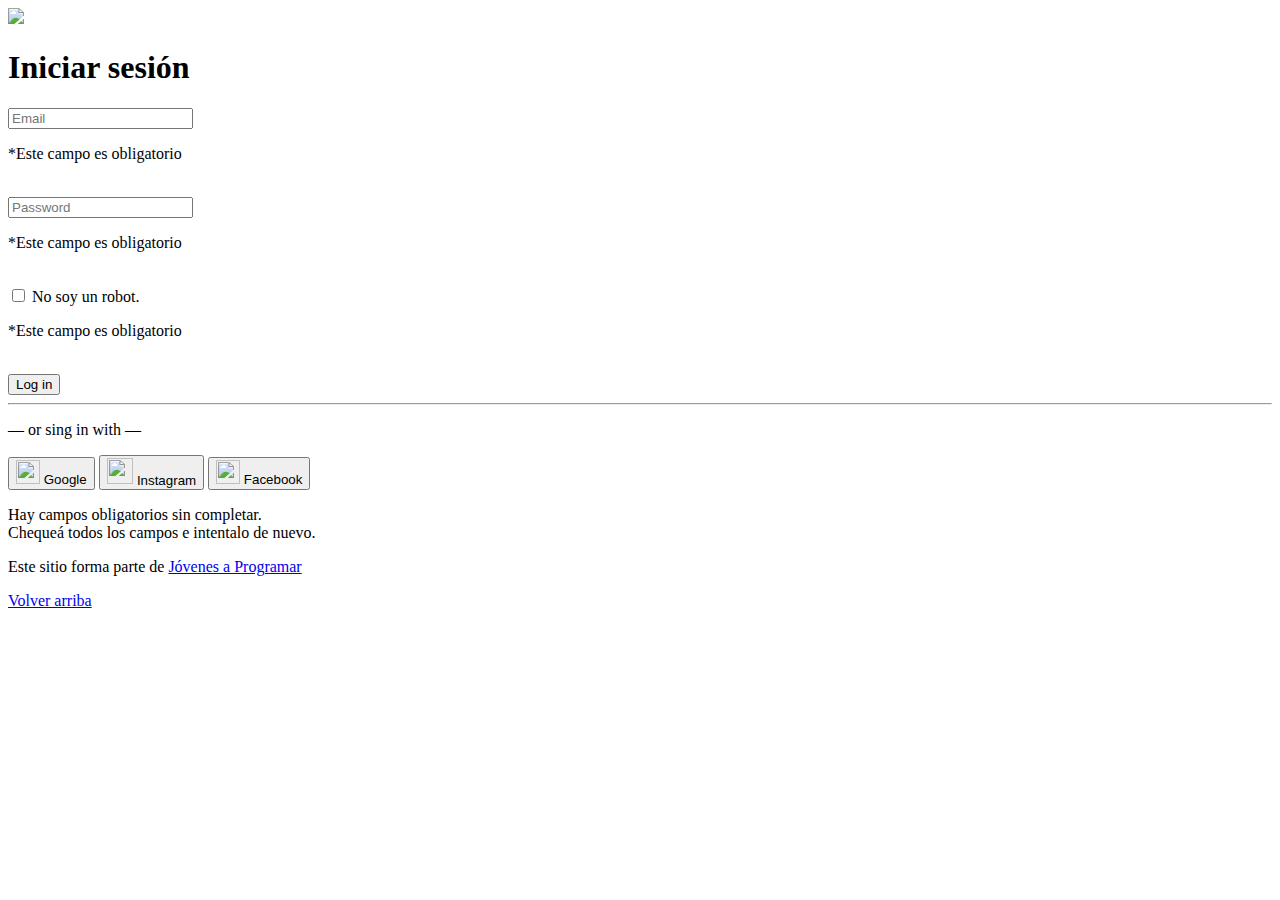
==== index.html @ 54c378b6 "Va una parte" ====
<!DOCTYPE html>
<html lang="es">

<head>
  <meta http-equiv="Content-Type" content="text/html; charset=UTF-8">
  <meta name="viewport" content="width=device-width, initial-scale=1, shrink-to-fit=no">
  <title>eMercado - Todo lo que busques está aquí</title>

  <link href="https://fonts.googleapis.com/css?family=Raleway:300,300i,400,400i,700,700i,900,900i" rel="stylesheet">
  <link href="css/bootstrap.min.css" rel="stylesheet">
  <link href="css/styles.css" rel="stylesheet">
  <link href="css/night-mode.css" rel="stylesheet" id="night-mode-stylesheet" disabled>
</head>

<body>
  <nav class="navbar navbar-expand-lg navbar-dark bg-dark p-1">
    <div class="container">
      <button class="navbar-toggler" type="button" data-bs-toggle="collapse" data-bs-target="#navbarNav"
        aria-controls="navbarNav" aria-expanded="false" aria-label="Toggle navigation">
        <span class="navbar-toggler-icon"></span>
      </button>
      <div class="collapse navbar-collapse" id="navbarNav">
        <ul class="navbar-nav w-100 justify-content-between">
          <li class="nav-item">
            <a class="nav-link active" href="index.html">Inicio</a>
          </li>
          <li class="nav-item">
            <a class="nav-link" href="categories.html">Categorías</a>
          </li>
          <li class="nav-item">
            <a class="nav-link" href="sell.html">Vender</a>
          </li>
            <li class="nav-item dropdown">
              <button href="#" class="buttonemail" id="email" role="button" data-bs-toggle="dropdown"
                aria-expanded="false"></button>
            <ul class="dropdown-menu">
              <li><a class="dropdown-item" href="my-profile.html">Mi Perfil</a></li>
              <li><a class="dropdown-item" href="cart.html">Carrito</a></li> 
              <div class="form-check form-switch">
                <input class="form-check-input" type="checkbox" id="night-mode-switch">
                <label class="form-check-label" for="night-mode-switch">Modo Noche</label>
              </div>
              <li><hr class="dropdown-divider"></li>
              <li><a id="logout" class="dropdown-item" href="login.html">Cerrar Sesión</a></li>
            </ul>
          </li>
        </ul>
      </div>
    </div>
  </nav>
  <main>
    <div class="jumbotron text-center"></div>
    <div class="album py-5 bg-light">
      <div class="container">
        <div class="row">
          <div class="col-md-4">
            <div class="card mb-4 shadow-sm custom-card cursor-active" id="autos">
              <img class="bd-placeholder-img card-img-top" src="img/cars_index.jpg"
                alt="Imgagen representativa de la categoría 'Autos'">
              <h3 class="m-3">Autos</h3>
              <div class="card-body">
                <p class="card-text">Los mejores precios en autos 0 kilómetro, de alta y media gama.</p>
              </div>
            </div>
          </div>
          <div class="col-md-4">
            <div class="card mb-4 shadow-sm custom-card cursor-active" id="juguetes">
              <img class="bd-placeholder-img card-img-top" src="img/toys_index.jpg"
                alt="Imgagen representativa de la categoría 'Juguetes'">
              <h3 class="m-3">Juguetes</h3>
              <div class="card-body">
                <p class="card-text">Encuentra aquí los mejores precios para niños/as de cualquier edad.</p>
              </div>
            </div>
          </div>
          <div class="col-md-4">
            <div class="card mb-4 shadow-sm custom-card cursor-active" id="muebles">
              <img class="bd-placeholder-img card-img-top" src="img/furniture_index.jpg"
                alt="Imgagen representativa de la categoría 'Muebles'">
              <h3 class="m-3">Muebles</h3>
              <div class="card-body">
                <p class="card-text">Muebles antiguos, nuevos y para ser armados por uno mismo.</p>
              </div>
            </div>
          </div>
        </div>
        <div class="row">
          <a id="botonMas" class="btn btn-light btn-lg btn-block" href="categories.html">Y mucho más!</a>
        </div>
      </div>
    </div>
  </main>
  <footer class="text-muted">
    <div class="container">
      <p class="float-end">
        <a class="links" href="#">Volver arriba</a>
      </p>
      <p class="links">Este sitio forma parte de <a class="links" href="https://jovenesaprogramar.edu.uy/" target="_blank">Jovenes a Programar</a></p>
    </div>
  </footer>
  <script src="js/bootstrap.bundle.min.js"></script>
  <script src="js/index.js"></script>
  <script src="js/init.js"></script>
  <script src="js/products.js"></script>
</body>

</html>
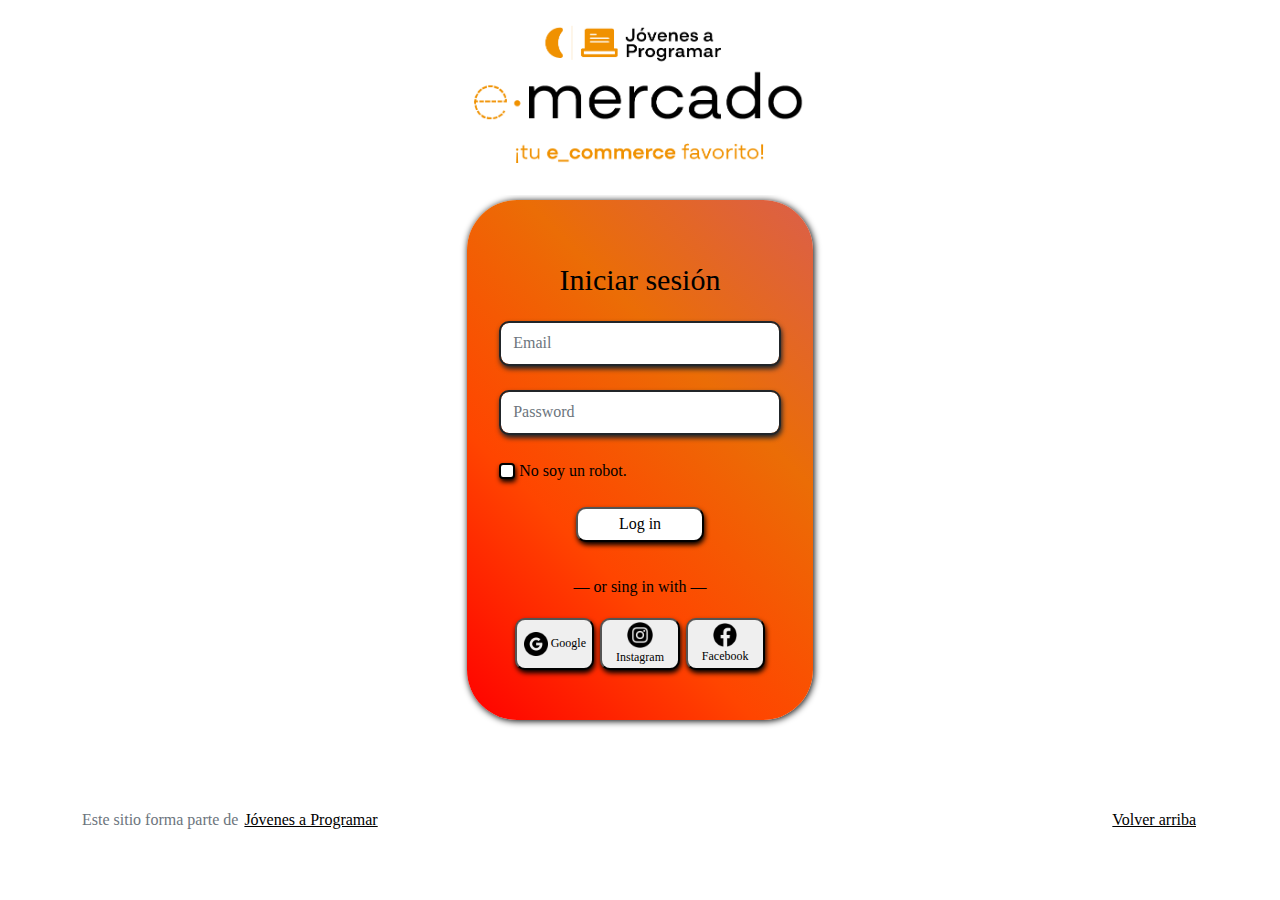
==== commit 90f5c689: "arreglos" ====
--- a/index.html
+++ b/index.html
@@ -31,7 +31,7 @@
             <a class="nav-link" href="sell.html">Vender</a>
           </li>
             <li class="nav-item dropdown">
-              <button href="#" class="buttonemail" id="email" role="button" data-bs-toggle="dropdown"
+              <button class="nav-link" href="#" class="buttonemail" id="email" role="button" data-bs-toggle="dropdown"
                 aria-expanded="false"></button>
             <ul class="dropdown-menu">
               <li><a class="dropdown-item" href="my-profile.html">Mi Perfil</a></li>
--- a/css/styles.css
+++ b/css/styles.css
@@ -0,0 +1,255 @@
+.jumbotron,
+.card-body,
+.container,
+.site-header {
+  font-family: 'Verdana', serif !important;
+}
+
+.jumbotron .display-4 {
+  font-weight: bold;
+}
+
+nav a {
+  text-decoration: none;
+}
+
+.bd-placeholder-img {
+  font-size: 1.125rem;
+  text-anchor: middle;
+  -webkit-user-select: none;
+  -moz-user-select: none;
+  -ms-user-select: none;
+  user-select: none;
+}
+
+@media (min-width: 768px) {
+  .bd-placeholder-img-lg {
+    font-size: 3.5rem;
+  }
+}
+
+.jumbotron {
+  height: 50vh;
+  padding: 5em inherit;
+  margin-bottom: 0;
+  background-color: #53C0FB;
+  background: url('../img/cover_back.png');
+  background-size: cover;
+  background-position: center;
+  background-repeat: no-repeat;
+  color: black;
+  font-weight: bold;
+}
+
+@media (min-width: 768px) {
+  .jumbotron {
+    padding-top: 6rem;
+    padding-bottom: 6rem;
+  }
+}
+
+.jumbotron p:last-child {
+  margin-bottom: 0;
+}
+
+.jumbotron-heading {
+  font-weight: 300;
+}
+
+.jumbotron .container {
+  max-width: 40rem;
+  background-color: rgba(255, 255, 255, 0.5);
+  border-radius: 10px;
+  text-shadow: 1px 1px 2px grey;
+}
+
+.jumbotron .lead {
+  font-size: 38px;
+}
+
+footer {
+  padding-top: 3rem;
+  padding-bottom: 3rem;
+}
+
+footer p {
+  margin-bottom: .25rem;
+}
+
+.site-header a {
+  color: white;
+  transition: ease-in-out color .15s;
+}
+
+.site-header .dropdown-menu a {
+  color: black;
+}
+
+.dropzone {
+  border: 2px dashed #0087F7;
+  border-radius: 5px;
+  background: white;
+}
+
+.img-fit {
+  max-height: 100%;
+}
+
+.alert {
+  position: fixed;
+  top: 80px;
+  width: 50%;
+  left: 50%;
+  transform: translate(-50%, 0);
+}
+
+.lds-ring {
+  display: inline-block;
+  position: relative;
+  width: 64px;
+  height: 64px;
+  top: 50%;
+  left: 50%;
+}
+
+.cursor-active {
+  cursor: pointer;
+}
+
+.left {
+  float: left;
+  padding: 4px;
+  background-color: rgba(255, 255, 255, 0.5);
+}
+
+.lds-ring div {
+  box-sizing: border-box;
+  display: block;
+  position: absolute;
+  width: 51px;
+  height: 51px;
+  margin: 6px;
+  border: 6px solid #fff;
+  border-radius: 50%;
+  animation: lds-ring 1.2s cubic-bezier(0.5, 0, 0.5, 1) infinite;
+  border-color: #fff transparent transparent transparent;
+}
+
+.lds-ring div:nth-child(1) {
+  animation-delay: -0.45s;
+}
+
+.lds-ring div:nth-child(2) {
+  animation-delay: -0.3s;
+}
+
+.lds-ring div:nth-child(3) {
+  animation-delay: -0.15s;
+}
+
+@keyframes lds-ring {
+  0% {
+    transform: rotate(0deg);
+  }
+
+  100% {
+    transform: rotate(360deg);
+  }
+}
+
+.signin {
+  width: 100%;
+  max-width: 330px;
+  padding: 15px;
+  margin: auto;
+}
+
+#spinner-wrapper {
+  position: fixed;
+  background-color: rgba(0, 0, 0, 0.5);
+  width: 100%;
+  height: 100%;
+  top: 0;
+  left: 0;
+  z-index: 1021;
+  display: none;
+}
+
+main {
+  min-height: calc(100vh - 210px);
+}
+
+a.custom-card,
+a.custom-card:hover {
+  color: inherit;
+  text-decoration: inherit;
+}
+
+.checked {
+  color: orange;
+}
+
+
+.m-3, .card-text {
+  text-align: center;
+}
+#botonMas{
+background-color: rgb(238, 238, 238);
+}
+#autos, #juguetes, #muebles{
+  background-color: rgb(238, 238, 238);
+}
+.links{
+  color: black;
+}
+.links:hover{
+  text-decoration: none;
+  color: black;
+}
+#cat-list-container{
+    
+margin-top: 10px;
+padding: 0 !important;
+margin: 0 auto;
+}
+.categoriaCartas{
+  border-radius: 5px;
+ display: inline-block;
+  width: calc(33% - 28px);
+  margin: 13px;
+  padding: 0 !important;
+  height: 60vh; 
+  box-shadow: 1px 1px 5px;
+  border: 1px solid rgb(182, 181, 181) !important;
+}
+.categoriaCartas img{
+  padding: 0 !important;
+ }
+ .categoriaTextoCarta{
+
+ padding: 20px;
+
+ }
+.links{
+  color: black;
+}
+.dropdown{
+  background-color:  rgb(36, 36, 36);
+  color: grey;
+}
+.dropdown-item{
+  background-color:  rgb(36, 36, 36);
+  color: grey;
+}
+.dropdown-toggle{
+  background-color: rgb(36, 36, 36);
+  color: grey;
+}
+.dropdown-divider{
+  background-color:  rgb(36, 36, 36);
+  color: grey;
+}
+
+#email{
+  background-color: rgb(31, 31, 31);;
+}--- a/css/night-mode.css
+++ b/css/night-mode.css
@@ -0,0 +1,69 @@
+body {
+    color: white;
+    background-color: #111; 
+    font-family: 'Verdana', serif !important;
+}
+
+
+.jumbotron {
+    background-color: #222; 
+    color: white;
+}
+
+.card-body {
+    background-color: #333; 
+    color: white;
+}
+
+.container,
+.site-header {
+    background-color: #111; 
+    color: white;
+}
+
+
+.site-header a {
+    color: #53C0FB;
+}
+
+.site-header .dropdown-menu a {
+    color: white;
+}body {
+    color: black;
+    background: linear-gradient(45deg, rgb(0, 0, 0), rgb(22, 18, 17), rgb(27, 21, 17), rgba(34, 25, 24, 0.9));
+    font-family: 'Verdana', serif !important;
+}
+
+
+.jumbotron {
+    background-color: #222; 
+    color: white;
+}
+
+.card-body {
+    background-color: #333; 
+    color: white;
+}
+
+.container,
+.site-header {
+    background-color: #111; 
+    color: white;
+}
+
+
+.site-header a {
+    color: #53C0FB;
+}
+
+.site-header .dropdown-menu a {
+    color: white;
+}
+
+/*Product-info*/
+#textCom2{
+    color: white;
+}
+#textCom{
+    color: white;
+}
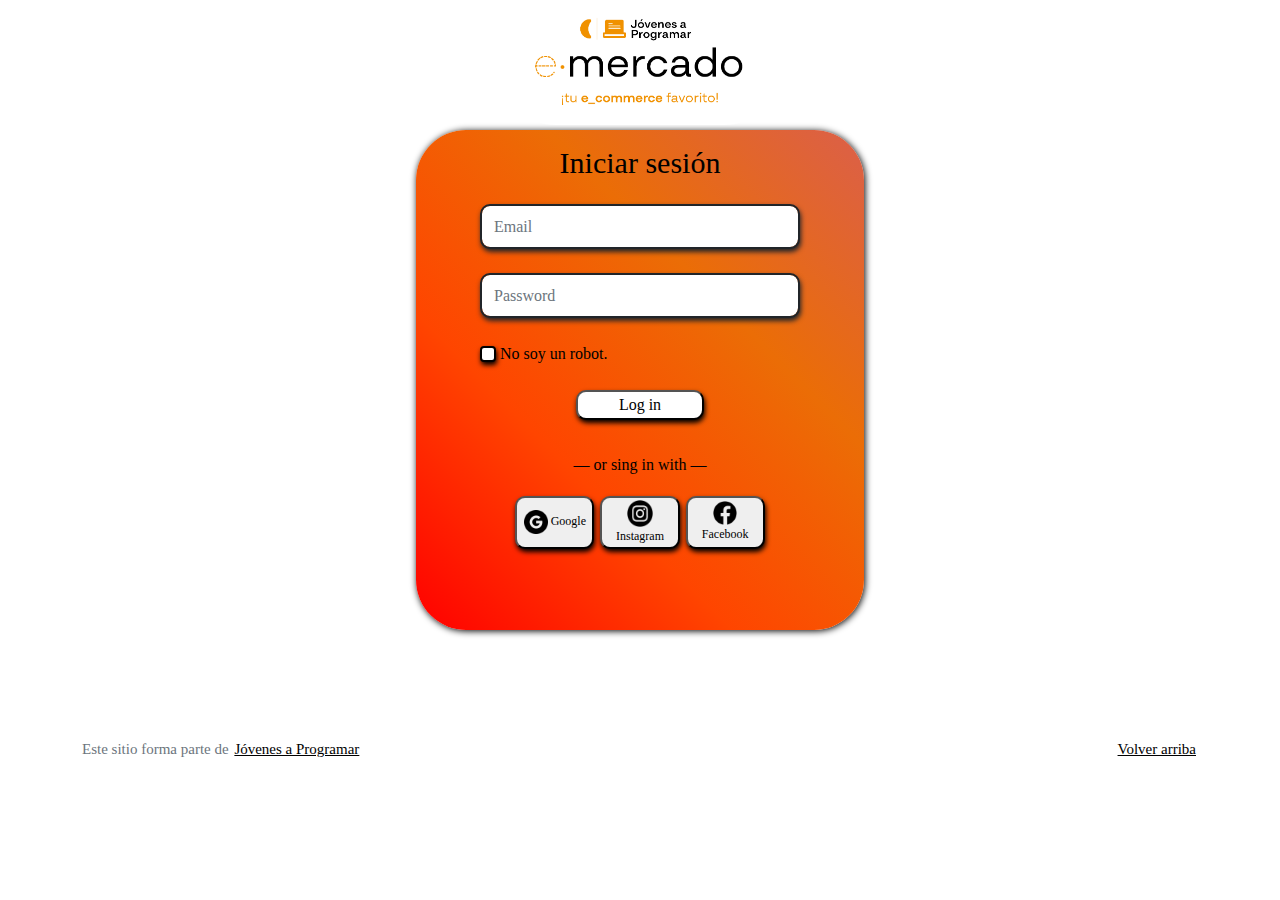
==== commit 65395efa: "Arreglos.OK" ====
--- a/index.html
+++ b/index.html
@@ -1,107 +1,107 @@
-<!DOCTYPE html>
-<html lang="es">
-
-<head>
-  <meta http-equiv="Content-Type" content="text/html; charset=UTF-8">
-  <meta name="viewport" content="width=device-width, initial-scale=1, shrink-to-fit=no">
-  <title>eMercado - Todo lo que busques está aquí</title>
-
-  <link href="https://fonts.googleapis.com/css?family=Raleway:300,300i,400,400i,700,700i,900,900i" rel="stylesheet">
-  <link href="css/bootstrap.min.css" rel="stylesheet">
-  <link href="css/styles.css" rel="stylesheet">
-  <link href="css/night-mode.css" rel="stylesheet" id="night-mode-stylesheet" disabled>
-</head>
-
-<body>
-  <nav class="navbar navbar-expand-lg navbar-dark bg-dark p-1">
-    <div class="container">
-      <button class="navbar-toggler" type="button" data-bs-toggle="collapse" data-bs-target="#navbarNav"
-        aria-controls="navbarNav" aria-expanded="false" aria-label="Toggle navigation">
-        <span class="navbar-toggler-icon"></span>
-      </button>
-      <div class="collapse navbar-collapse" id="navbarNav">
-        <ul class="navbar-nav w-100 justify-content-between">
-          <li class="nav-item">
-            <a class="nav-link active" href="index.html">Inicio</a>
-          </li>
-          <li class="nav-item">
-            <a class="nav-link" href="categories.html">Categorías</a>
-          </li>
-          <li class="nav-item">
-            <a class="nav-link" href="sell.html">Vender</a>
-          </li>
-            <li class="nav-item dropdown">
-              <button class="nav-link" href="#" class="buttonemail" id="email" role="button" data-bs-toggle="dropdown"
-                aria-expanded="false"></button>
-            <ul class="dropdown-menu">
-              <li><a class="dropdown-item" href="my-profile.html">Mi Perfil</a></li>
-              <li><a class="dropdown-item" href="cart.html">Carrito</a></li> 
-              <div class="form-check form-switch">
-                <input class="form-check-input" type="checkbox" id="night-mode-switch">
-                <label class="form-check-label" for="night-mode-switch">Modo Noche</label>
-              </div>
-              <li><hr class="dropdown-divider"></li>
-              <li><a id="logout" class="dropdown-item" href="login.html">Cerrar Sesión</a></li>
-            </ul>
-          </li>
-        </ul>
-      </div>
-    </div>
-  </nav>
-  <main>
-    <div class="jumbotron text-center"></div>
-    <div class="album py-5 bg-light">
-      <div class="container">
-        <div class="row">
-          <div class="col-md-4">
-            <div class="card mb-4 shadow-sm custom-card cursor-active" id="autos">
-              <img class="bd-placeholder-img card-img-top" src="img/cars_index.jpg"
-                alt="Imgagen representativa de la categoría 'Autos'">
-              <h3 class="m-3">Autos</h3>
-              <div class="card-body">
-                <p class="card-text">Los mejores precios en autos 0 kilómetro, de alta y media gama.</p>
-              </div>
-            </div>
-          </div>
-          <div class="col-md-4">
-            <div class="card mb-4 shadow-sm custom-card cursor-active" id="juguetes">
-              <img class="bd-placeholder-img card-img-top" src="img/toys_index.jpg"
-                alt="Imgagen representativa de la categoría 'Juguetes'">
-              <h3 class="m-3">Juguetes</h3>
-              <div class="card-body">
-                <p class="card-text">Encuentra aquí los mejores precios para niños/as de cualquier edad.</p>
-              </div>
-            </div>
-          </div>
-          <div class="col-md-4">
-            <div class="card mb-4 shadow-sm custom-card cursor-active" id="muebles">
-              <img class="bd-placeholder-img card-img-top" src="img/furniture_index.jpg"
-                alt="Imgagen representativa de la categoría 'Muebles'">
-              <h3 class="m-3">Muebles</h3>
-              <div class="card-body">
-                <p class="card-text">Muebles antiguos, nuevos y para ser armados por uno mismo.</p>
-              </div>
-            </div>
-          </div>
-        </div>
-        <div class="row">
-          <a id="botonMas" class="btn btn-light btn-lg btn-block" href="categories.html">Y mucho más!</a>
-        </div>
-      </div>
-    </div>
-  </main>
-  <footer class="text-muted">
-    <div class="container">
-      <p class="float-end">
-        <a class="links" href="#">Volver arriba</a>
-      </p>
-      <p class="links">Este sitio forma parte de <a class="links" href="https://jovenesaprogramar.edu.uy/" target="_blank">Jovenes a Programar</a></p>
-    </div>
-  </footer>
-  <script src="js/bootstrap.bundle.min.js"></script>
-  <script src="js/index.js"></script>
-  <script src="js/init.js"></script>
-  <script src="js/products.js"></script>
-</body>
-
+<!DOCTYPE html>
+<html lang="es">
+
+<head>
+  <meta http-equiv="Content-Type" content="text/html; charset=UTF-8">
+  <meta name="viewport" content="width=device-width, initial-scale=1, shrink-to-fit=no">
+  <title>eMercado - Todo lo que busques está aquí</title>
+
+  <link href="https://fonts.googleapis.com/css?family=Raleway:300,300i,400,400i,700,700i,900,900i" rel="stylesheet">
+  <link href="css/bootstrap.min.css" rel="stylesheet">
+  <link href="css/styles.css" rel="stylesheet">
+  <link href="css/night-mode.css" rel="stylesheet" id="night-mode-stylesheet" disabled>
+</head>
+
+<body>
+  <nav class="navbar navbar-expand-lg navbar-dark bg-dark p-1">
+    <div class="container">
+      <button class="navbar-toggler" type="button" data-bs-toggle="collapse" data-bs-target="#navbarNav"
+        aria-controls="navbarNav" aria-expanded="false" aria-label="Toggle navigation">
+        <span class="navbar-toggler-icon"></span>
+      </button>
+      <div class="collapse navbar-collapse" id="navbarNav">
+        <ul class="navbar-nav w-100 justify-content-between">
+          <li class="nav-item">
+            <a class="nav-link active" href="index.html">Inicio</a>
+          </li>
+          <li class="nav-item">
+            <a class="nav-link" href="categories.html">Categorías</a>
+          </li>
+          <li class="nav-item">
+            <a class="nav-link" href="sell.html">Vender</a>
+          </li>
+            <li class="nav-item dropdown">
+              <button href="#" class="buttonemail" id="email" role="button" data-bs-toggle="dropdown"
+                aria-expanded="false"></button>
+            <ul class="dropdown-menu">
+              <li><a class="dropdown-item" href="my-profile.html">Mi Perfil</a></li>
+              <li><a class="dropdown-item" href="cart.html">Carrito</a></li> 
+              <div class="form-check form-switch">
+                <input class="form-check-input" type="checkbox" id="night-mode-switch">
+                <label class="form-check-label" for="night-mode-switch">Modo Noche</label>
+              </div>
+              <li><hr class="dropdown-divider"></li>
+              <li><a id="logout" class="dropdown-item" href="login.html">Cerrar Sesión</a></li>
+            </ul>
+          </li>
+        </ul>
+      </div>
+    </div>
+  </nav>
+  <main>
+    <div class="jumbotron text-center"></div>
+    <div class="album py-5 bg-light">
+      <div class="container">
+        <div class="row">
+          <div class="col-md-4">
+            <div class="card mb-4 shadow-sm custom-card cursor-active" id="autos">
+              <img class="bd-placeholder-img card-img-top" src="img/cars_index.jpg"
+                alt="Imgagen representativa de la categoría 'Autos'">
+              <h3 class="m-3">Autos</h3>
+              <div class="card-body">
+                <p class="card-text">Los mejores precios en autos 0 kilómetro, de alta y media gama.</p>
+              </div>
+            </div>
+          </div>
+          <div class="col-md-4">
+            <div class="card mb-4 shadow-sm custom-card cursor-active" id="juguetes">
+              <img class="bd-placeholder-img card-img-top" src="img/toys_index.jpg"
+                alt="Imgagen representativa de la categoría 'Juguetes'">
+              <h3 class="m-3">Juguetes</h3>
+              <div class="card-body">
+                <p class="card-text">Encuentra aquí los mejores precios para niños/as de cualquier edad.</p>
+              </div>
+            </div>
+          </div>
+          <div class="col-md-4">
+            <div class="card mb-4 shadow-sm custom-card cursor-active" id="muebles">
+              <img class="bd-placeholder-img card-img-top" src="img/furniture_index.jpg"
+                alt="Imgagen representativa de la categoría 'Muebles'">
+              <h3 class="m-3">Muebles</h3>
+              <div class="card-body">
+                <p class="card-text">Muebles antiguos, nuevos y para ser armados por uno mismo.</p>
+              </div>
+            </div>
+          </div>
+        </div>
+        <div class="row">
+          <a id="botonMas" class="btn btn-light btn-lg btn-block" href="categories.html">Y mucho más!</a>
+        </div>
+      </div>
+    </div>
+  </main>
+  <footer class="text-muted">
+    <div class="container">
+      <p class="float-end">
+        <a class="links" href="#">Volver arriba</a>
+      </p>
+      <p class="links">Este sitio forma parte de <a class="links" href="https://jovenesaprogramar.edu.uy/" target="_blank">Jovenes a Programar</a></p>
+    </div>
+  </footer>
+  <script src="js/bootstrap.bundle.min.js"></script>
+  <script src="js/index.js"></script>
+  <script src="js/init.js"></script>
+  <script src="js/products.js"></script>
+</body>
+
 </html>